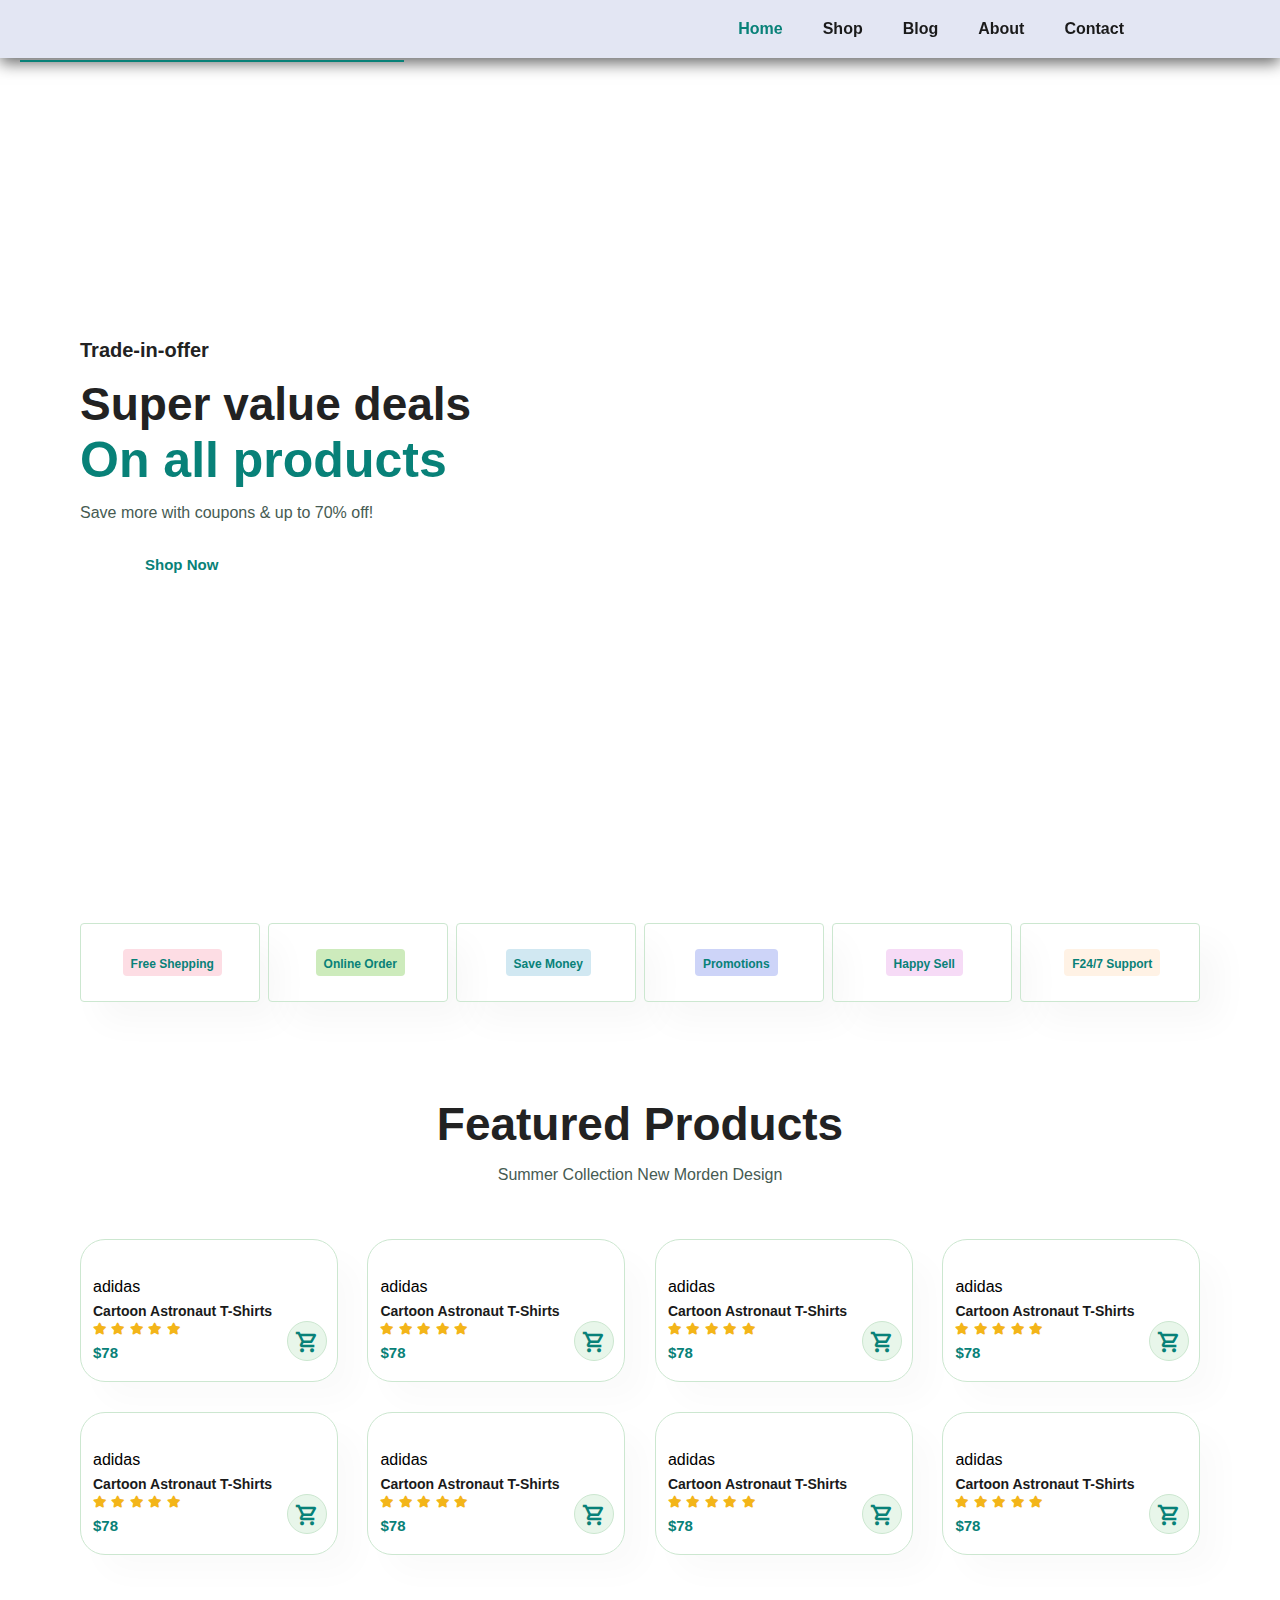
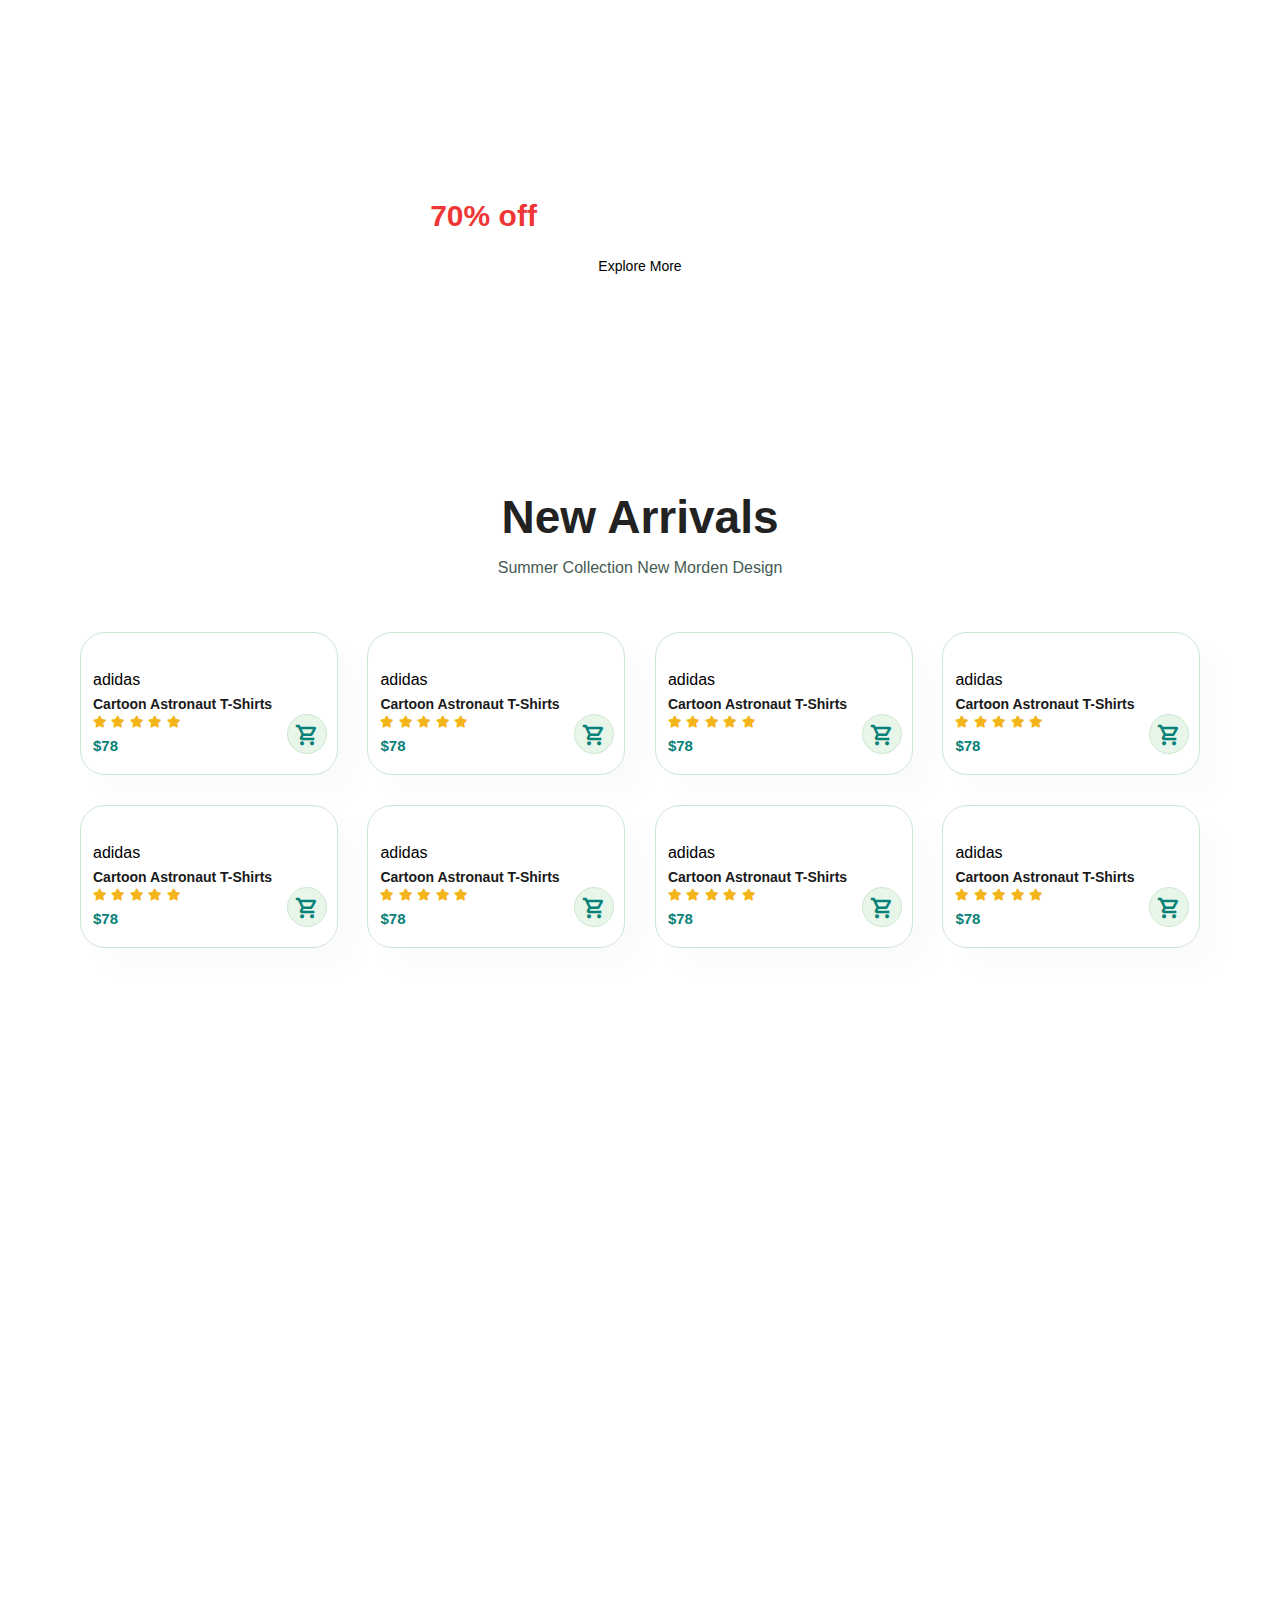
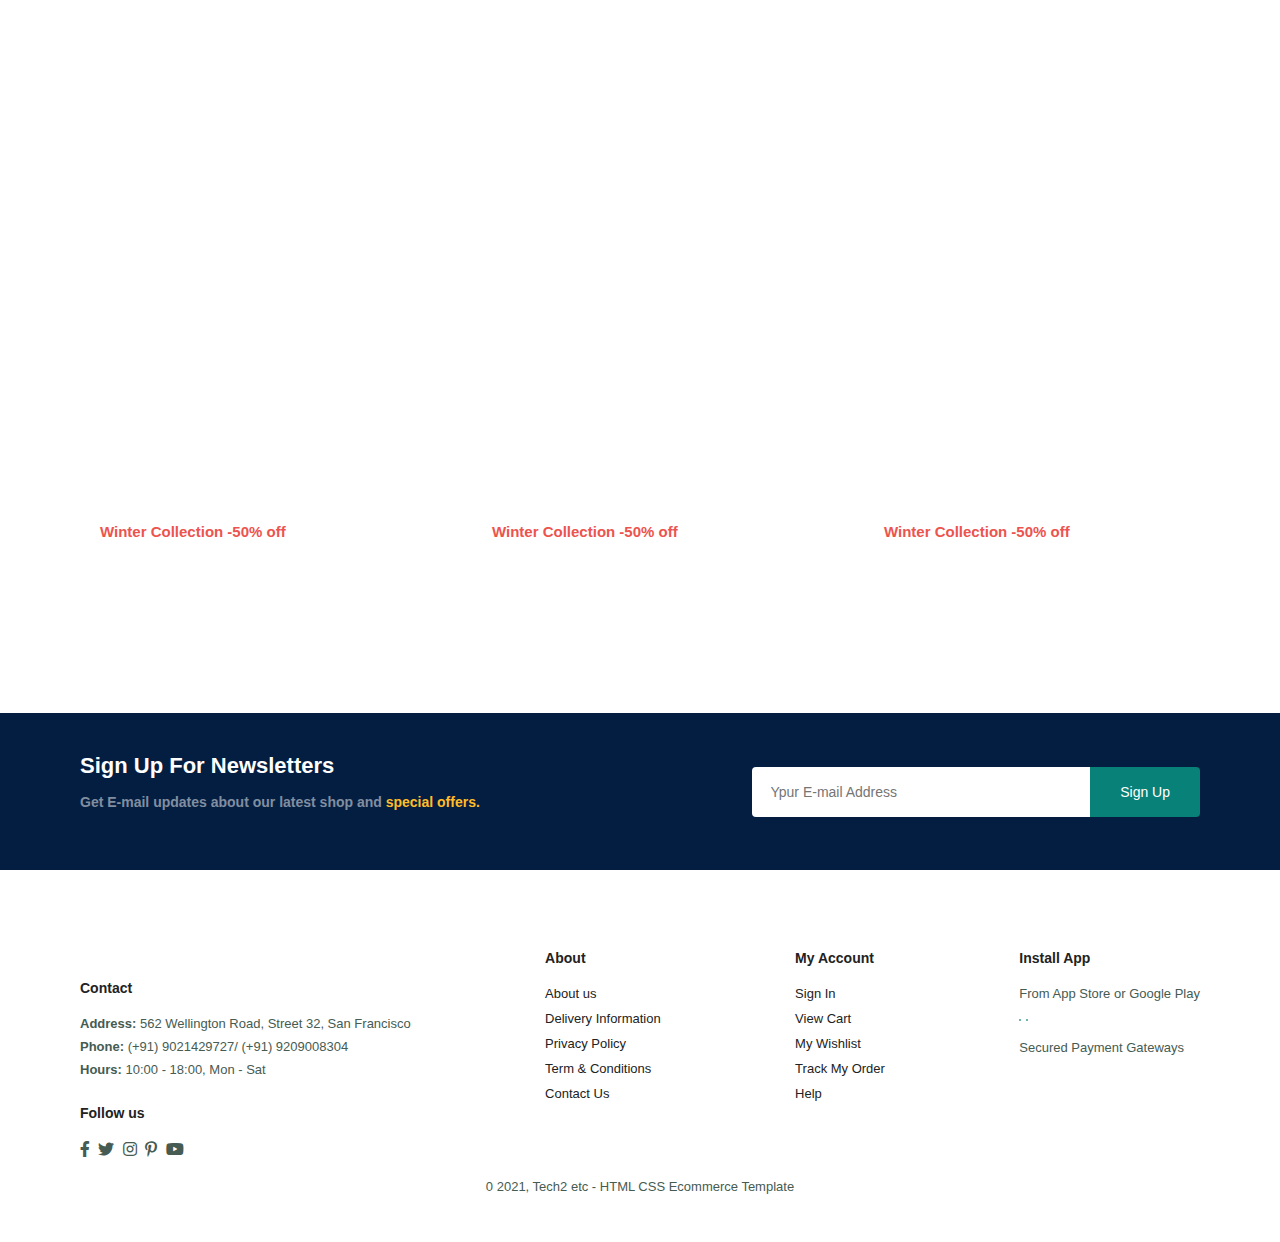
==== Index.html @ 3bfd76d8 "Add files via upload" ====
<!DOCTYPE html>
<html lang="en">
<head>
    <meta charset="UTF-8">
    <meta name="viewport" content="width=device-width, initial-scale=1.0">
    <link rel="stylesheet" href="https://fonts.googleapis.com/css2?family=Material+Symbols+Outlined" />
    <link rel="stylesheet" href="https://pro.fontawesome.com/releases/v5.10.0/css/all.css" />
    <link rel="stylesheet" href="E-com.css">
    <title>Document</title>
</head>
<body>
    <section id="header">
        <a href="#"><img src="img/logo.png" class="logo" alt=""></a>

        <div>
            <ul id="navbar">
                <li><a class="active" href="E-com.html">Home</a></li>
                <li><a href="shop.html">Shop</a></li>
                <li><a href="blog.html">Blog</a></li>
                <li><a href="about.html">About</a></li>
                <li><a href="contact.html">Contact</a></li>
                <li id="lg-bag"><a href="cart.html"><i class="far fa-shopping-bag"></i></a></li>
                <a href="#" id="close"><i class="far fa-times"></i></a>
            </ul>
        </div>

        <div id="mobile">
            <a href="cart.html"><i class="far fa-shopping-bag"></i></a>
            <i id="bar" class="fas fa-outdent"></i>
        </div>
    </section>

    <section id="hero">
        <h4>Trade-in-offer</h4>
        <h2>Super value deals</h2>
        <h1>On all products</h1>
        <p>Save more with coupons & up to 70% off!</p>
        <button>Shop Now</button>
    </section>

    <section id="feature" class="section-p1">
        <div class="fe-box">
            <img src="/img/features/f1.png" alt="">
            <h6>Free Shepping</h6>
        </div>

        <div class="fe-box">
            <img src="/img/features/f2.png" alt="">
            <h6>Online Order</h6>
        </div>

        <div class="fe-box">
            <img src="/img/features/f3.png" alt="">
            <h6>Save Money</h6>
        </div>

        <div class="fe-box">
            <img src="/img/features/f4.png" alt="">
            <h6>Promotions</h6>
        </div>

        <div class="fe-box">
            <img src="/img/features/f5.png" alt="">
            <h6>Happy Sell</h6>
        </div>

        <div class="fe-box">
            <img src="/img/features/f6.png" alt="">
            <h6>F24/7 Support</h6>
        </div>
    </section>

    <section id="product1" class="section-p1">
        <h2>Featured Products</h2>
        <p>Summer Collection New Morden Design</p>
        <div class="pro-container">
            <div class="pro">
                <img src="/img/products/f1.jpg" alt="">
                <div class="des">
                    <span>adidas</span>
                    <h5>Cartoon Astronaut T-Shirts</h5>
                    <div class="star">
                        <i class="fas fa-star"></i>
                        <i class="fas fa-star"></i>
                        <i class="fas fa-star"></i>
                        <i class="fas fa-star"></i>
                        <i class="fas fa-star"></i>
                    </div>
                    <h4>$78</h4>
                </div>
                <a href="#"><span class="material-symbols-outlined Cart">
                    shopping_cart
                    </span></a>
            </div>

            <div class="pro">
                <img src="/img/products/f2.jpg" alt="">
                <div class="des">
                    <span>adidas</span>
                    <h5>Cartoon Astronaut T-Shirts</h5>
                    <div class="star">
                        <i class="fas fa-star"></i>
                        <i class="fas fa-star"></i>
                        <i class="fas fa-star"></i>
                        <i class="fas fa-star"></i>
                        <i class="fas fa-star"></i>
                    </div>
                    <h4>$78</h4>
                </div>
                <a href="#"><span class="material-symbols-outlined Cart">
                    shopping_cart
                    </span></a>
            </div>

            <div class="pro">
                <img src="/img/products/f3.jpg" alt="">
                <div class="des">
                    <span>adidas</span>
                    <h5>Cartoon Astronaut T-Shirts</h5>
                    <div class="star">
                        <i class="fas fa-star"></i>
                        <i class="fas fa-star"></i>
                        <i class="fas fa-star"></i>
                        <i class="fas fa-star"></i>
                        <i class="fas fa-star"></i>
                    </div>
                    <h4>$78</h4>
                </div>
                <a href="#"><span class="material-symbols-outlined Cart">
                    shopping_cart
                    </span></a>
            </div>

            <div class="pro">
                <img src="/img/products/f4.jpg" alt="">
                <div class="des">
                    <span>adidas</span>
                    <h5>Cartoon Astronaut T-Shirts</h5>
                    <div class="star">
                        <i class="fas fa-star"></i>
                        <i class="fas fa-star"></i>
                        <i class="fas fa-star"></i>
                        <i class="fas fa-star"></i>
                        <i class="fas fa-star"></i>
                    </div>
                    <h4>$78</h4>
                </div>
                <a href="#"><span class="material-symbols-outlined Cart">
                    shopping_cart
                    </span></a>
            </div>

            <div class="pro">
                <img src="/img/products/f5.jpg" alt="">
                <div class="des">
                    <span>adidas</span>
                    <h5>Cartoon Astronaut T-Shirts</h5>
                    <div class="star">
                        <i class="fas fa-star"></i>
                        <i class="fas fa-star"></i>
                        <i class="fas fa-star"></i>
                        <i class="fas fa-star"></i>
                        <i class="fas fa-star"></i>
                    </div>
                    <h4>$78</h4>
                </div>
                <a href="#"><span class="material-symbols-outlined Cart">
                    shopping_cart
                    </span></a>
            </div>

            <div class="pro">
                <img src="/img/products/f6.jpg" alt="">
                <div class="des">
                    <span>adidas</span>
                    <h5>Cartoon Astronaut T-Shirts</h5>
                    <div class="star">
                        <i class="fas fa-star"></i>
                        <i class="fas fa-star"></i>
                        <i class="fas fa-star"></i>
                        <i class="fas fa-star"></i>
                        <i class="fas fa-star"></i>
                    </div>
                    <h4>$78</h4>
                </div>
                <a href="#"><span class="material-symbols-outlined Cart">
                    shopping_cart
                    </span></a>
            </div>

            <div class="pro">
                <img src="/img/products/f7.jpg" alt="">
                <div class="des">
                    <span>adidas</span>
                    <h5>Cartoon Astronaut T-Shirts</h5>
                    <div class="star">
                        <i class="fas fa-star"></i>
                        <i class="fas fa-star"></i>
                        <i class="fas fa-star"></i>
                        <i class="fas fa-star"></i>
                        <i class="fas fa-star"></i>
                    </div>
                    <h4>$78</h4>
                </div>
                <a href="#"><span class="material-symbols-outlined Cart">
                    shopping_cart
                    </span></a>
            </div>

            <div class="pro">
                <img src="/img/products/f8.jpg" alt="">
                <div class="des">
                    <span>adidas</span>
                    <h5>Cartoon Astronaut T-Shirts</h5>
                    <div class="star">
                        <i class="fas fa-star"></i>
                        <i class="fas fa-star"></i>
                        <i class="fas fa-star"></i>
                        <i class="fas fa-star"></i>
                        <i class="fas fa-star"></i>
                    </div>
                    <h4>$78</h4>
                </div>
                <a href="#"><span class="material-symbols-outlined Cart">
                    shopping_cart
                    </span></a>
            </div>

        </div>
    </section>

    <section id="banner" class="section-m1">
        <h4>Repair Services</h4>
        <h2>Up to <span>70% off</span> - All T-Shirts & Accessories</h2>
        <button class="normal">Explore More</button>
    </section>

    <section id="product1" class="section-p1">
        <h2>New Arrivals</h2>
        <p>Summer Collection New Morden Design</p>
        <div class="pro-container">
            <div class="pro">
                <img src="/img/products/n1.jpg" alt="">
                <div class="des">
                    <span>adidas</span>
                    <h5>Cartoon Astronaut T-Shirts</h5>
                    <div class="star">
                        <i class="fas fa-star"></i>
                        <i class="fas fa-star"></i>
                        <i class="fas fa-star"></i>
                        <i class="fas fa-star"></i>
                        <i class="fas fa-star"></i>
                    </div>
                    <h4>$78</h4>
                </div>
                <a href="#"><span class="material-symbols-outlined Cart">
                    shopping_cart
                    </span></a>
            </div>

            <div class="pro">
                <img src="/img/products/n2.jpg" alt="">
                <div class="des">
                    <span>adidas</span>
                    <h5>Cartoon Astronaut T-Shirts</h5>
                    <div class="star">
                        <i class="fas fa-star"></i>
                        <i class="fas fa-star"></i>
                        <i class="fas fa-star"></i>
                        <i class="fas fa-star"></i>
                        <i class="fas fa-star"></i>
                    </div>
                    <h4>$78</h4>
                </div>
                <a href="#"><span class="material-symbols-outlined Cart">
                    shopping_cart
                    </span></a>
            </div>

            <div class="pro">
                <img src="/img/products/n3.jpg" alt="">
                <div class="des">
                    <span>adidas</span>
                    <h5>Cartoon Astronaut T-Shirts</h5>
                    <div class="star">
                        <i class="fas fa-star"></i>
                        <i class="fas fa-star"></i>
                        <i class="fas fa-star"></i>
                        <i class="fas fa-star"></i>
                        <i class="fas fa-star"></i>
                    </div>
                    <h4>$78</h4>
                </div>
                <a href="#"><span class="material-symbols-outlined Cart">
                    shopping_cart
                    </span></a>
            </div>

            <div class="pro">
                <img src="/img/products/n4.jpg" alt="">
                <div class="des">
                    <span>adidas</span>
                    <h5>Cartoon Astronaut T-Shirts</h5>
                    <div class="star">
                        <i class="fas fa-star"></i>
                        <i class="fas fa-star"></i>
                        <i class="fas fa-star"></i>
                        <i class="fas fa-star"></i>
                        <i class="fas fa-star"></i>
                    </div>
                    <h4>$78</h4>
                </div>
                <a href="#"><span class="material-symbols-outlined Cart">
                    shopping_cart
                    </span></a>
            </div>

            <div class="pro">
                <img src="/img/products/n5.jpg" alt="">
                <div class="des">
                    <span>adidas</span>
                    <h5>Cartoon Astronaut T-Shirts</h5>
                    <div class="star">
                        <i class="fas fa-star"></i>
                        <i class="fas fa-star"></i>
                        <i class="fas fa-star"></i>
                        <i class="fas fa-star"></i>
                        <i class="fas fa-star"></i>
                    </div>
                    <h4>$78</h4>
                </div>
                <a href="#"><span class="material-symbols-outlined Cart">
                    shopping_cart
                    </span></a>
            </div>

            <div class="pro">
                <img src="/img/products/n6.jpg" alt="">
                <div class="des">
                    <span>adidas</span>
                    <h5>Cartoon Astronaut T-Shirts</h5>
                    <div class="star">
                        <i class="fas fa-star"></i>
                        <i class="fas fa-star"></i>
                        <i class="fas fa-star"></i>
                        <i class="fas fa-star"></i>
                        <i class="fas fa-star"></i>
                    </div>
                    <h4>$78</h4>
                </div>
                <a href="#"><span class="material-symbols-outlined Cart">
                    shopping_cart
                    </span></a>
            </div>

            <div class="pro">
                <img src="/img/products/n7.jpg" alt="">
                <div class="des">
                    <span>adidas</span>
                    <h5>Cartoon Astronaut T-Shirts</h5>
                    <div class="star">
                        <i class="fas fa-star"></i>
                        <i class="fas fa-star"></i>
                        <i class="fas fa-star"></i>
                        <i class="fas fa-star"></i>
                        <i class="fas fa-star"></i>
                    </div>
                    <h4>$78</h4>
                </div>
                <a href="#"><span class="material-symbols-outlined Cart">
                    shopping_cart
                    </span></a>
            </div>

            <div class="pro">
                <img src="/img/products/n8.jpg" alt="">
                <div class="des">
                    <span>adidas</span>
                    <h5>Cartoon Astronaut T-Shirts</h5>
                    <div class="star">
                        <i class="fas fa-star"></i>
                        <i class="fas fa-star"></i>
                        <i class="fas fa-star"></i>
                        <i class="fas fa-star"></i>
                        <i class="fas fa-star"></i>
                    </div>
                    <h4>$78</h4>
                </div>
                <a href="#"><span class="material-symbols-outlined Cart">
                    shopping_cart
                    </span></a>
            </div>

        </div>
    </section>

    <section id="sm-banner" class="section-p1">
        <div class="banner-box">
            <h4>Crazy deals</h4>
            <h2>buy 1 get 1 free</h2>
            <span>The best classic dress is on sale at cara</span>
            <button class="white">Learn More</button>
        </div>

        <div class="banner-box banner-box2">
            <h4>Spring/Summer</h4>
            <h2>Upcomming season</h2>
            <span>The best classic dress is on sale at cara</span>
            <button class="white">Collection</button>
        </div>
    </section>

    <section id="banner3">
        <div class="banner-box">
            <h2>SEASONAL SALE</h2>
            <h3>Winter Collection -50% off</h3>
        </div>

        <div class="banner-box banner-box2">
            <h2>SEASONAL SALE</h2>
            <h3>Winter Collection -50% off</h3>
        </div>

        <div class="banner-box banner-box3">
            <h2>SEASONAL SALE</h2>
            <h3>Winter Collection -50% off</h3>
        </div>
    </section>

    <section id="newsletter" class="section-p1 section-m1">
        <div class="newstext">
            <h4>Sign Up For Newsletters</h4>
            <p>Get E-mail updates about our latest shop and <span>special offers.</span></p>
        </div>
        <div class="form">
            <input type="text" placeholder="Ypur E-mail Address">
            <button class="normal">Sign Up</button>
        </div>
    </section>

    <footer class="section-p1">
        <div class="col">
            <img class="logo" src="img/logo.png" alt="">
            <h4>Contact</h4>
            <p><strong>Address: </strong> 562 Wellington Road, Street 32, San Francisco</p>
            <p><strong>Phone: </strong>(+91) 9021429727/ (+91) 9209008304</p>
            <p><strong>Hours: </strong>10:00 - 18:00, Mon - Sat</p>

            <div class="follow">
                <h4>Follow us</h4>
                <div class="icon">
                    <i class="fab fa-facebook-f"></i>
                    <i class="fab fa-twitter"></i>
                    <i class="fab fa-instagram"></i>
                    <i class="fab fa-pinterest-p"></i>
                    <i class="fab fa-youtube"></i>
                </div>
            </div>
        </div>

        <div class="col">
            <h4>About</h4>
            <a href="#">About us</a>
            <a href="#">Delivery Information</a>
            <a href="#">Privacy Policy</a>
            <a href="#">Term & Conditions</a>
            <a href="#">Contact Us</a>
        </div>

        <div class="col">
            <h4>My Account</h4>
            <a href="#">Sign In</a>
            <a href="#">View Cart</a>
            <a href="#">My Wishlist</a>
            <a href="#">Track My Order</a>
            <a href="#">Help</a>
        </div>

        <div class="col install">
            <h4>Install App</h4>
            <p>From App Store or Google Play</p>
            <div class="row">
                <img src="img/pay/app.jpg" alt="">
                <img src="img/pay/play.jpg" alt="">
            </div>
            <p>Secured Payment Gateways</p>
            <img src="img/pay/pay.png" alt="">
        </div>

        <div class="copyright">
            <p>0 2021, Tech2 etc - HTML CSS Ecommerce Template</p>
        </div>
    </footer>

</body>
<script src="E-com.js"></script>
</html>
---- E-com.css ----
@import url('https://fonts.googleapis.com/css2?family=League+Spartan:wght@100..900&family=Poppins:ital,wght@0,100;0,200;0,300;0,400;0,500;0,600;0,700;0,800;0,900;1,100;1,200;1,300;1,400;1,500;1,600;1,700;1,800;1,900&family=Press+Start+2P&display=swap');
*{
    margin: 0;
    padding: 0;
    box-sizing: border-box;
    font-family: 'Spartan', sans-serif;
}

h1{
    font-size: 50px;
    list-style: 64px;
    color: #222;
}

h2{
    font-size: 46px;
    list-style: 54px;
    color: #222;
}

h4{
    font-size: 20px;
    color: #222;
}

h6{
    font-size: 12px;
    font-weight: 700;
}

p{
    font-size: 16px;
    color: #465b52;
    margin: 15px 0 20px 0;
}

.section-p1{
    padding: 40px 80px;
}

.section-m1{
    margin: 40px 0;
}

button.normal{
    font-size: 14px;
    font-size: 600;
    padding: 15px 30px;
    color: #000;
    background-color: #fff;
    border-radius: 4px;
    cursor: pointer;
    border: none;
    outline: none;
    transition: 0.2s;
}

button.white{
    font-size: 13px;
    font-size: 600;
    padding: 11px 18px;
    color: #fff;
    background-color: transparent;
    cursor: pointer;
    border: 1px solid #fff;
    outline: none;
    transition: 0.2s;
}

body{
    width: 100%;
}


#header{
    display: flex;
    align-items: center;
    justify-content: space-between;
    padding: 20px 80px;
    background: #E3E6F3;
    box-shadow: 0 5px 15px rgba(0, 0, 0, 0.60);
    z-index: 999;
    position: sticky;
    top: 0;
    left: 0;
}

#navbar{
    display: flex;
    align-items: center;
    justify-content: center;
    
}

#navbar li{
    list-style: none;
    padding: 0 20px;
}

#navbar li a{
    text-decoration: none;
    font-size: 16px;
    font-weight: 600;
    color: #1a1a1a;
    transition: 0.3s ease;
}

#navbar li a:hover,
#navbar li a.active{
    color: #088178;
}

#navbar li a.active::after,
#navbar li a.active::after{
    content: "";
    width: 30%;
    height: 2px;
    background: #088178;
    position: absolute;
    bottom: -4px;
    left: 20px;
}

#mobile{
    display: none;
    align-items: center;
}


/* Home page */

#hero{
    background: url('img/hero4.png');
    height: 90vh;
    width: 100%;
    background-size: cover;
    background-position: top 25% right 0;
    padding: 0 80px;
    display: flex;
    flex-direction: column;
    align-items: flex-start;
    justify-content: center;
}

#hero h4{
    padding-bottom: 15px;
}
#hero h1{
    color: #088178;
}
#hero button{
    background-image: url('img/button.png');
    background-color: transparent;
    color: #088178;
    border: 0;
    padding: 14px 80px 14px 65px;
    background-repeat: no-repeat;
    cursor: pointer;
    font-weight: 700;
    font-size: 15px;

}


#feature{
     display: flex;
     align-items: center;
     justify-content: space-between;
     flex-wrap: wrap;
}

#feature .fe-box{
    width: 180px;
    text-align: center;
    padding: 25px 15px;
    box-shadow: 20px 20px 34px rgba(0, 0, 0, 0.03);
    border: 1px solid #cce7d0;
    border-radius: 4px;
    margin: 15px 0;
}
#feature .fe-box:hover{
    box-shadow: 10px 10px 54px rgba(70, 62, 221, 0.01);
}

#feature .fe-box img{
    width: 100%;
    margin-bottom: 10px;
}

#feature .fe-box h6{
    display: inline-block;
    padding: 9px 8px 6px 8px;
    line-height: 1;
    border-radius: 4px;
    color: #088178;
    background-color: #fddde4;
}

#feature .fe-box:nth-child(2) h6{
    background-color: #cdebbc;
}
#feature .fe-box:nth-child(3) h6{
    background-color: #d1e8f2;
}
#feature .fe-box:nth-child(4) h6{
    background-color: #cdd4f8;
}
#feature .fe-box:nth-child(5) h6{
    background-color: #f6dbf6;
}
#feature .fe-box:nth-child(6) h6{
    background-color: #fff2e5;
}

#product1{
    text-align: center;
}

#product1 .pro-container{
    display: flex;
    justify-content: space-between;
    padding-top: 20px;
    flex-wrap: wrap;
}

#product1 .pro{
width: 23%;
min-width: 250px;
padding: 10px 12px;
border: 1px solid #cce7d0;
border-radius: 25px;
cursor: pointer;
box-shadow: 20px 20px 30px rgba(0, 0, 0, 0.02);
margin: 15px 0;
transition: 0.2s ease;
position: relative;
}

#product1 .pro:hover{
    box-shadow: 20px 20px 30px rgba(0, 0, 0, 0.06);
}

#product1 .pro img{
    width: 100%;
    border-radius: 20px;
}

#product1 .pro .des{
text-align: start;
padding: 10px 0;
}

#product1 .pro .des .ad{
    color: #606063;
    font-size: 12px;
}

#product1 .pro .des h5{
    padding-top: 7px;
    color: #1a1a1a;
    font-size: 14px;
}

#product1 .pro .des i{
    font-size: 12px;
    color: rgb(243, 181, 25);
}

#product1 .pro .des h4{
    padding-top: 7px;
    font-size: 15px;
    font-weight: 700;
    color: #088178;
}

#product1 .pro .Cart{
    width: 40px;
    height: 40px;
    line-height: 40px;
    border-radius: 50px;
    background-color: #e8f6ea;
    font-weight: 600;
    color: #088178;
    border: 1px solid #cce7d0;
    position: absolute;
    bottom: 20px;
    right: 10px;
}

#banner{
    display: flex;
    justify-content: center;
    align-items: center;
    flex-direction: column;
    text-align: center;
    background-image: url('img/banner/b2.jpg');
    width: 100%;
    height: 40vh;
    background-size: cover;
    background-position: center;
}
#banner h4{
    color: #fff;
    font-size: 16px;
}
#banner h2{
    color: #fff;
    font-size: 30px;
    padding: 10px 0;
}
#banner h2 span{
    color: #ef3636;
} 
#banner button:hover{
    background: #088178;
    color: #fff;
}

#sm-banner{
    display: flex;
    justify-content: space-between;
    flex-wrap: wrap;
}

#sm-banner .banner-box{
    display: flex;
    justify-content: center;
    align-items: flex-start;
    flex-direction: column;
    background-image: url('img/banner/b17.jpg');
    width: 580px;
    height: 50vh;
    background-size: cover;
    background-position: center;
    padding: 30px;
}

#sm-banner .banner-box2{
    background-image: url('img/banner/b10.jpg');
}
#sm-banner h4{
    color: #fff;
    font-size: 20px;
    font-weight: 300;
}
#sm-banner h2{
    color: #fff;
    font-size: 28px;
    font-weight: 800;
}
#sm-banner span{
    color: #fff;
    font-size: 14px;
    font-weight: 500;
    padding-bottom: 15px;
}

#sm-banner .banner-box:hover button{
    background-color: #088178;
    border: 1px solid #088178;
}

#banner3{
    display: flex;
    justify-content: space-between;
    flex-wrap: wrap;
    padding: 0 80px;
}

#banner3 .banner-box{
    display: flex;
    justify-content: center;
    align-items: flex-start;
    justify-content: center;
    flex-direction: column;
    background-image: url('img/banner/b7.jpg');
    min-width: 30%;
    height: 30vh;
    background-size: cover;
    background-position: center;
    padding: 20px;
    margin-bottom: 20px;
}

#banner3 .banner-box2{
    background-image: url('img/banner/b4.jpg');
}
#banner3 .banner-box3{
    background-image: url('img/banner/b18.jpg');
}

#banner3 h2{
    color: #fff;
    font-weight: 900;
    font-size: 22px;
}

#banner3 h3{
    color: #ec544e;
    font-weight: 800;
    font-size: 15px;
}

#newsletter{
    display: flex;
    justify-content: space-between;
    flex-wrap: wrap;
    align-items: center;
    background-image: url('img/banner/b14.png');
    background-repeat: no-repeat;
    background-position: 20% 30%;
    background-color: #041e42;
    
}

#newsletter .form{
    display: flex;
    width: 40%;
}

#newsletter h4{
    font-size: 22px;
    font-weight: 700;
    color: #fff;
}
#newsletter p{
    font-size: 14px;
    font-weight: 600;
    color: #818ea0;
}
#newsletter p span{
    color: #ffbd27;
}
#newsletter input{
    height: 3.125rem;
    padding: 0 1.25em;
    font-size: 14px;
    width: 100%;
    border: 1px solid transparent;
    border-radius: 4px;
    outline: none;
    border-top-right-radius: 0;
    border-bottom-right-radius: 0;
}
#newsletter button{
    background-color: #088178;
    color: #fff;
    white-space: nowrap;
    border-top-left-radius: 0;
    border-bottom-left-radius: 0;
}

footer{
    display: flex;
    flex-wrap: wrap;
    justify-content: space-between;
}
footer .col{
    display: flex;
    flex-direction: column;
    align-items:flex-start;
    margin-bottom: 20px;
}

footer .logo{
    margin-bottom: 30px;
}

footer h4{
    font-size: 14px;
    padding-bottom: 20px;
}

footer p{
    font-size: 13px;
    margin: 0 0 8px 0;
}
footer a{
    font-size: 13px;
    text-decoration: none;
    color: #222;
    margin-bottom: 10px;
}
footer .follow{
    margin-top: 20px;
}
footer .follow i{
    color: #465b52;
    padding-right: 4px;
    cursor: pointer;
}

footer .install .row img{
    border: 1px solid #088178;
    border-radius: 6px;
}

footer .install img{
    margin: 10px 0 15px 0;
}
footer .follow i:hover,
footer a:hover{
    color: #088178;
}

footer .copyright{
    width: 100%;
    text-align: center;
}
#close{
    display: none;
}


#page-header{
    background-image: url('img/banner/b1.jpg');
    width: 100%;
    height: 40vh;
    background-size: cover;
    display: flex;
    justify-content: center;
    padding: 14px;
    flex-direction: column;
    text-align: center;
}

#page-header.blog-header{
    background-image: url('img/banner/b19.jpg');
}

#page-header.about-header{
    background-image: url('img/about/banner.png');
}

#page-header h2,
#page-header p{
    color: #fff;
}

#pagination{
    text-align: center;
}
#pagination a{
    text-decoration: none;
    background-color: #088178;
    padding: 15px 20px;
    border-radius: 4px;
    color: #fff;
    font-weight: 600;
}

#pagination a i{
    font-size: 16px;
    font-weight: 600;
}

#prodetails{
    display: flex;
    margin-top: 20px;
}

#prodetails .single-pro-image{
    width: 40%;
    margin-right: 50px;
}

.small-img-group{
    display: flex;
    justify-content: space-between;
}

.small-img-col{
    flex-basis: 24%;
    cursor: pointer;
}

#prodetails .single-pro-detail{
    width: 50%;
    padding-top: 30px;
}

#prodetails .single-pro-detail h4{
    padding: 40px 0 20px 0;
}

#prodetails .single-pro-detail h2{
    font-size: 26px;
}

#prodetails .single-pro-detail select{
    display: block;
    padding: 5px 10px;
    margin-bottom: 10px;
}

#prodetails .single-pro-detail input{
    padding-left: 10px;
    width: 50px;
    height: 47px;
    font-size: 16px;
    margin-right: 10px;
}

#prodetails .single-pro-detail input:focus{
    outline: none;
}

#prodetails .single-pro-detail span{
    line-height: 25px;
}

#prodetails .single-pro-detail button{
    background-color: #088178;
    color: #fff;
}


#blog{
    padding: 150px 150px 0 150px;
}

#blog .blog-box{
    display: flex;
    align-items: center;
    width: 100%;
    position: relative;
    padding-bottom: 90px;
}

#blog .blog-img{
    width: 50%;
    margin-right: 40px;
}

#blog img{
    width: 100%;
    height: 300px;
    object-fit: cover;
}

#blog .blog-details{
    width: 50%;
}

#blog .blog-details a{
    text-decoration: none;
    font-size: 11px;
    color: #000;
    font-weight: 700;
    position: relative;
    transition: 0.3s;
}

#blog .blog-details a::after{
    content: "";
    width: 50px;
    height: 1px;
    background-color: #000;
    position: absolute;
    top: 4px;
    right: -60px;
}

#blog .blog-details a:hover{
    color: #088178;
}

#blog .blog-details a:hover:after{
    background-color: #088178;
}

#blog .blog-box h1{
    position: absolute;
    top: -40px;
    left: 0;
    font-size: 70px;
    font-weight: 700;
    color: #c9cbce;
    z-index: -9;
}

#about-head{
    display: flex;
    align-items: center;
}

#about-head img{
    width: 50%;
    height: auto;
}

#about-head div{
    padding-left: 40px;
}

#about-app{
    text-align: center;
}

#about-app .video{
    width: 70%;
    height: 100%;
    margin: 30px auto 0 auto;
}

#about-app .video video{
    width: 100%;
    height: 100%;
    border-radius: 20px;
}

#contact-details{
    display: flex;
    align-items: center;
    justify-content: space-between;
}

#contact-details details{
    width: 40%;
}

#contact-details details span,
#form-details form{
    font-size: 12px;
}

#contact-details details h2,
#form-details form h2{
    font-size: 26px;
    line-height: 35px;
    padding: 20px 0;
}

#contact-details details h3{
    font-size: 16px;
    padding-bottom: 15px;
}

#contact-details details li{
    list-style: none;
    display: flex;
    padding: 10px 0;
}

#contact-details details li i{
    font-size: 14px;
    padding-right: 22px;
}

#contact-details details li p{
    font-size: 14px;
    margin: 0;
}

#contact-details .map{
    width: 55%;
    height: 400px;
}

#contact-details .map iframe{
    width: 100%;
    height: 100%;
}


#form-details{
    display: flex;
    justify-content: space-between;
    margin: 30px;
    padding: 80px;
    border: 1px solid #e1e1e1;
}


#form-details form{
    width: 65%;
    display: flex;
    flex-direction: column;
    align-items: flex-start;
}

#form-details form input,
#form-details form textarea{
    width: 100%;
    padding: 12px 15px;
    outline: none;
    margin-bottom: 20px;
    border: 1px solid #e1e1e1;
}

#form-details form button{
    background-color: #088178;
    color: #fff;
}


#form-details .people div{
    padding-bottom: 25px;
    display: flex;
    align-items: flex-start;
}

#form-details .people div img{
    width: 65px;
    height: 65px;
    object-fit: cover;
    margin-right: 15px;
}

#form-details .people div p{
    margin: 0;
    font-size: 13px;
    line-height: 25px;
}

#form-details .people div p span{
    display: block;
    font-size: 16px;
    font-weight: 600;
    color: #000;
}


#cart table{
    width: 100%;
    border-collapse: collapse;
    table-layout: fixed;
    white-space: nowrap;
}

#cart table img{
    width: 70px;
}

#cart table td:nth-child(1){
    width: 100px;
    text-align: center;
}

#cart table td:nth-child(2){
    width: 150px;
    text-align: center;
}

#cart table td:nth-child(3){
    width: 250px;
    text-align: center;
}

#cart table td:nth-child(4),
#cart table td:nth-child(5),
#cart table td:nth-child(6){
    width: 150px;
    text-align: center;
}


#cart{
    overflow-x: auto;
}

#cart table td:nth-child(5) input{
    width: 70%;
    padding: 10px 5px 10px 15px;
}

#cart table thead{
    border: 1px solid #e2e9e1;
    border-left: none;
    border-right:none;
}

#cart table thead td{
    font-weight: 700;
    text-transform: uppercase;
    font-size: 30px;
    padding: 18px 0;
}

#cart table tbody tr td{
    padding-top: 15px;
}

#cart table tbody td{
    font-size: 13px;
}

#cart-add{
    display: flex;
    flex-wrap: wrap;
    justify-content: space-between;
}

#coupon{
    width: 50%;
    margin-bottom: 30px;
}

#coupon h3,
#subtotal h3{
    padding-bottom: 15px;
}


#coupon input{
    padding: 10px 20px;
    outline: none;
    width: 60%;
    margin-right: 10px;
    border: 1px solid #e2e9e1;
}


#coupon  button{
    background-color: #088178;
    color: #fff;
    padding: 12px 20px;
}

#subtotal  button{
    background-color: #088178;
    color: #fff;
    padding: 12px 20px;
}

#subtotal{
    width: 50%;
    margin-bottom: 30px;
    border: 1px solid #e2e9e1;
    padding: 30px;
}


#subtotal table{
    border-collapse: collapse;
    width: 100%;
    margin-bottom: 20px;
}


#subtotal table td{
    width: 50%;
    border: 1px solid #e2e9e1;
    padding: 10px;
    font-size: 13px;
}


@media (max-width:799px) {

    .section-p1{
        padding: 40px 40px;
    }
    #navbar{
        display: flex;
        flex-direction: column;
        align-items: flex-start;
        justify-content: flex-start;
        position: fixed;
        top: 0;
        right: -300px;
        height: 100vh;
        width: 300px;
        background-color: #E3E6F3;
        box-shadow: 0 40px 60px rgba(0, 0, 0, 0.1);
        padding: 80px 0 0 10px;
        transition: 0.3s;
    }

    #navbar.active{
        right: 0px;
    }

    #navbar li{
        margin-bottom: 25px;
    }

    #mobile{
        display: flex;
        align-items: center;
    }
    #mobile i{
        color: #1a1a1a;
        font-size: 24px;
        padding-left: 20px;
    }

    #close{
        display: inline;
        text-decoration: none;
        position: absolute;
        top: 30px;
        left: 30px;
        color: #222;
        font-size: 24px;
    }
    #lg-bag{
        display: none;
    }

    #hero{
        height: 70vh;
        padding: 0 80px;
        background-position: top 30% right 30%;
    }
    #feature{
        justify-content: center;
    }

    #feature .fe-box{
        margin: 15px 15px;
    }

    #product1 .pro-container{
        justify-content: center;
    }

    #product1 .pro{
        margin: 15px;
    }

    #banner{
        height: 20vh;
    }

    #sm-banner .banner-box{
        min-width: 100%;
        height: 30vh;
    }

    #banner3{
        padding: 0 40px;
    }

    #banner3 .banner-box{
        width: 28%;
    }

    #newsletter .form{
        width: 70%;
    }

    #form-details{
        padding: 40px;
    }

    #form-details form{
        width: 50%;
    }
}

@media (max-width: 477px) {
    #header{
        padding: 10px 30px;
    }

    .section-p1{
        padding: 20px;
    }

    h1{
        font-size: 38px;
    }

    h2{
        font-size: 32px;
    }
    #hero{
        padding: 0 20px;
        background-position: 55%;
    }

    #feature{
        justify-content: space-between;
    }
    #feature .fe-box{
        width: 155px;
        margin: 0 0 15px 0;
    }

    #product1 .pro{
        width: 100%;
    }

    #banner{
        height: 40vh;
    }

    #sm-banner .banner-box{
        height: 40vh;
    }
    #sm-banner .banner-box2{
        margin-top: 20px;
    }

    #banner3{
        padding: 0 20px;
    }
    #banner3 .banner-box{
        width: 100%;
    }

    #newsletter{
        padding: 40px 20px;
    }

    #newsletter .form{
        width: 100%;
    }
    footer .copyright{
        text-align: start;
    }

    #prodetails{
        display: flex;
        flex-direction: column;
    }

    #prodetails .single-pro-image{
        width: 100%;
        margin-right: 0px;
    }

    #prodetails .single-pro-detail{
        width: 100%;
    }

    #blog{
        padding: 100px 20px 0 20px;
    }

    #blog .blog-box{
        display: flex;
        flex-direction: column;
        align-items: flex-start;
    }

    #blog .blog-img{
        width: 100%;
        margin-right: 0px;
        margin-bottom: 30px;
    }

    #blog .blog-details{
        width: 100%;
    }


    #about-head{
        flex-direction: column;
    }

    #about-head img{
        width: 100%;
        margin-bottom: 20px;
    }
    #about-head div{
        padding-left: 0px;
    }
    #about-app .video{
        width: 100%;
    }

    #contact-details{
        flex-direction: column;
    }

    #contact-details .details{
        width: 100%;
        margin-bottom: 30px;
    }

    #contact-details .map{
        width: 100%;
    }

    #form-details{
        margin: 10px;
        padding: 30px 10px;
        flex-wrap: wrap;
    }

    #contact-details form{
        width: 100%;
        margin-bottom: 30px;
    }

    #contact-details h2{
        padding-bottom: 20px;
    }

    #contact-details h3{
        padding-bottom: 20px;
    }


    #cart-add{
        flex-direction: column;
    }

    #coupon{ 
        width: 100%;
    }

    #subtotal{
        width: 100%;
        padding: 20px;
    }

    #form-details{
        padding: 20px;
    }

    #form-details form{
        width: 100%;
        padding-bottom: 60px;
    }
}



@media (max-width: 320px) {
    #header{
        padding: 10px 30px;
    }

    .section-p1{
        padding: 20px;
    }

    h1{
        font-size: 32px;
    }

    h2{
        font-size: 25px;
    }

    p{
        
    font-size: 11px;
    }

    #hero {
        padding: 0 9px;
        background-position: 55%;
        background-size:cover;
        background-repeat: no-repeat;
    }

    #feature{
        justify-content: space-between;
    }
    #feature .fe-box{
        width: 130px;
        margin: 0 0 9px 0;
    }

    #banner{
        height: 50vh;
    }

    #sm-banner .banner-box{
        height: 50vh;
    }
    #sm-banner .banner-box2{
        margin-top: 30px;
    }

    #banner3{
        padding: 0 30px;
    }
    #banner3 .banner-box{
        width: 100%;
    }

    #prodetails{
        display: flex;
        flex-direction: column;
    }

    #prodetails .single-pro-image{
        width: 100%;
        margin-right: 0px;
    }

    #prodetails .single-pro-detail{
        width: 100%;
    }


    #contact-details h2{
        padding-bottom: 20px;
    }

    #contact-details h3{
        padding-bottom: 20px;
    }

    
    #about-head{
        flex-direction: column;
    }

    #about-head img{
        width: 100%;
        margin-bottom: 20px;
    }
    #about-head div{
        padding-left: 0px;
    }
    #about-app .video{
        width: 100%;
    }

    #form-details{
        padding: 20px;
    }

    #form-details form{
        width: 100%;
        padding-bottom: 60px;
    }

}
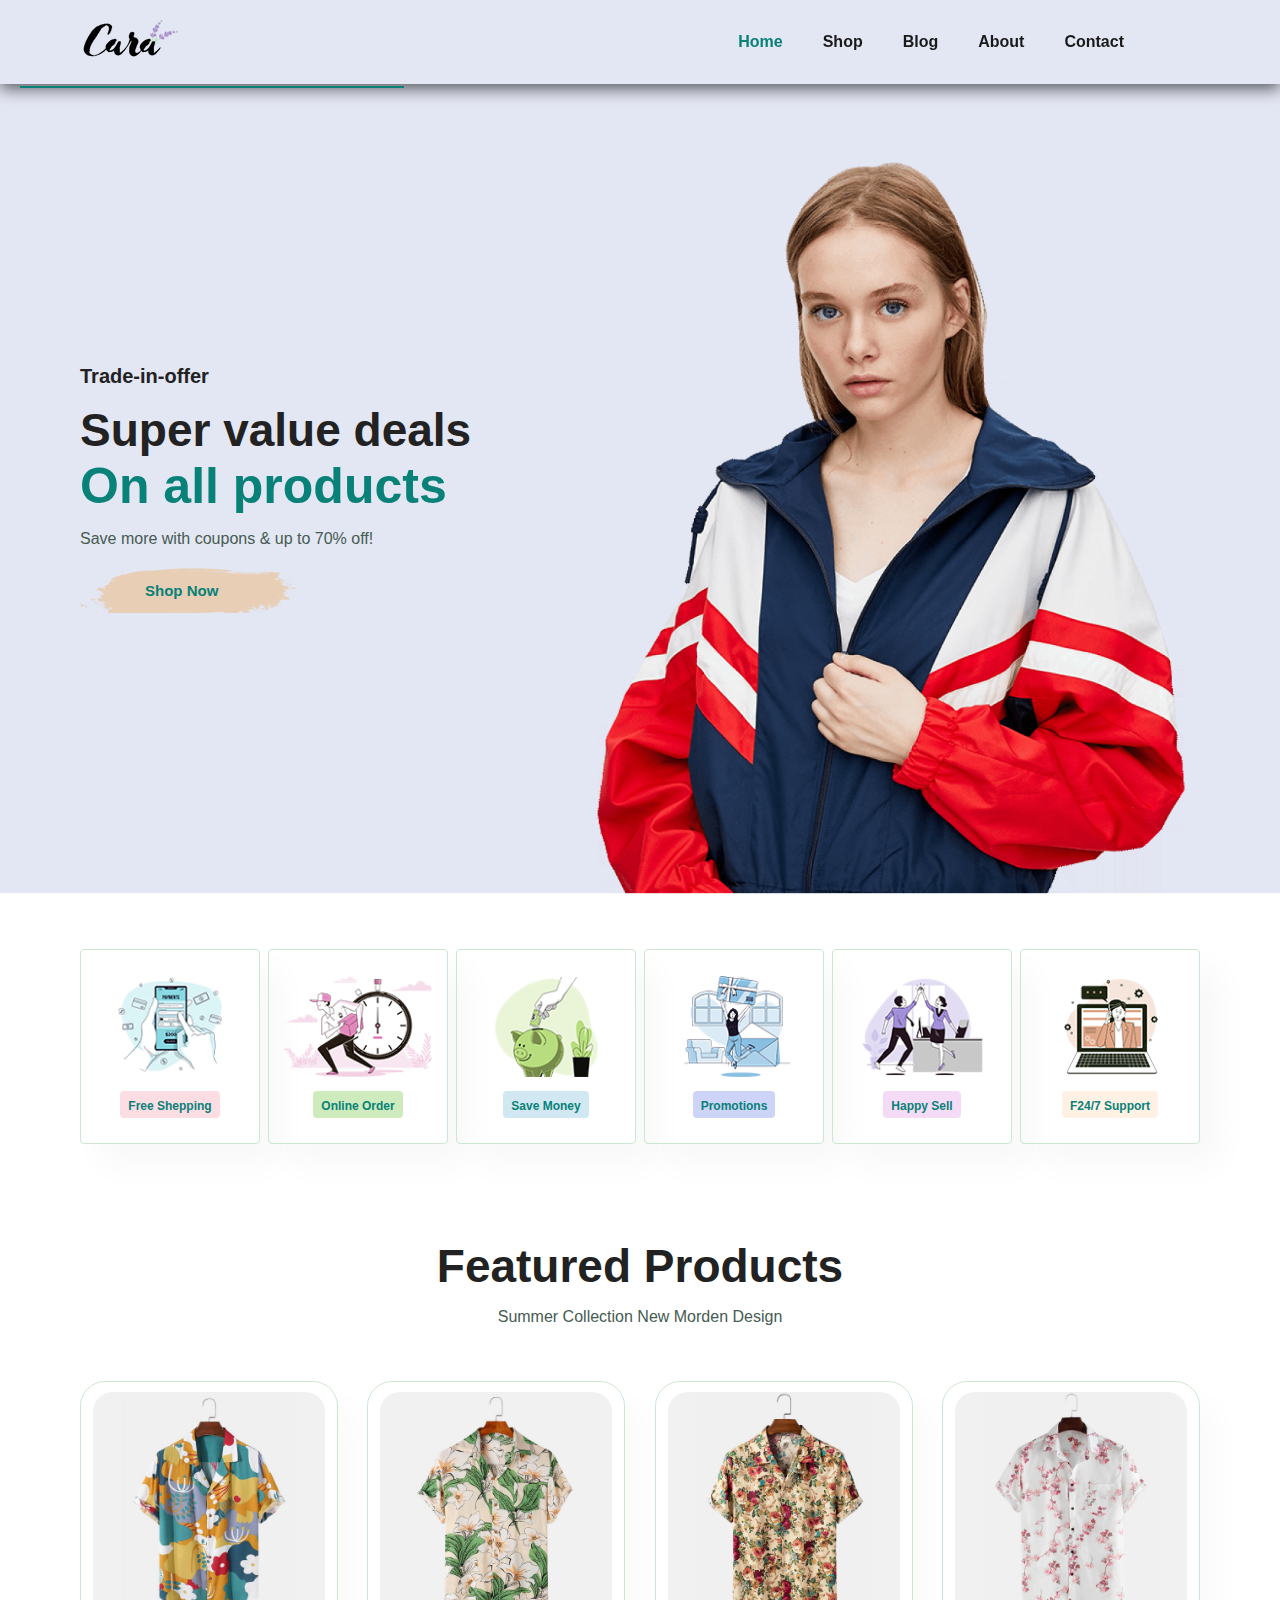
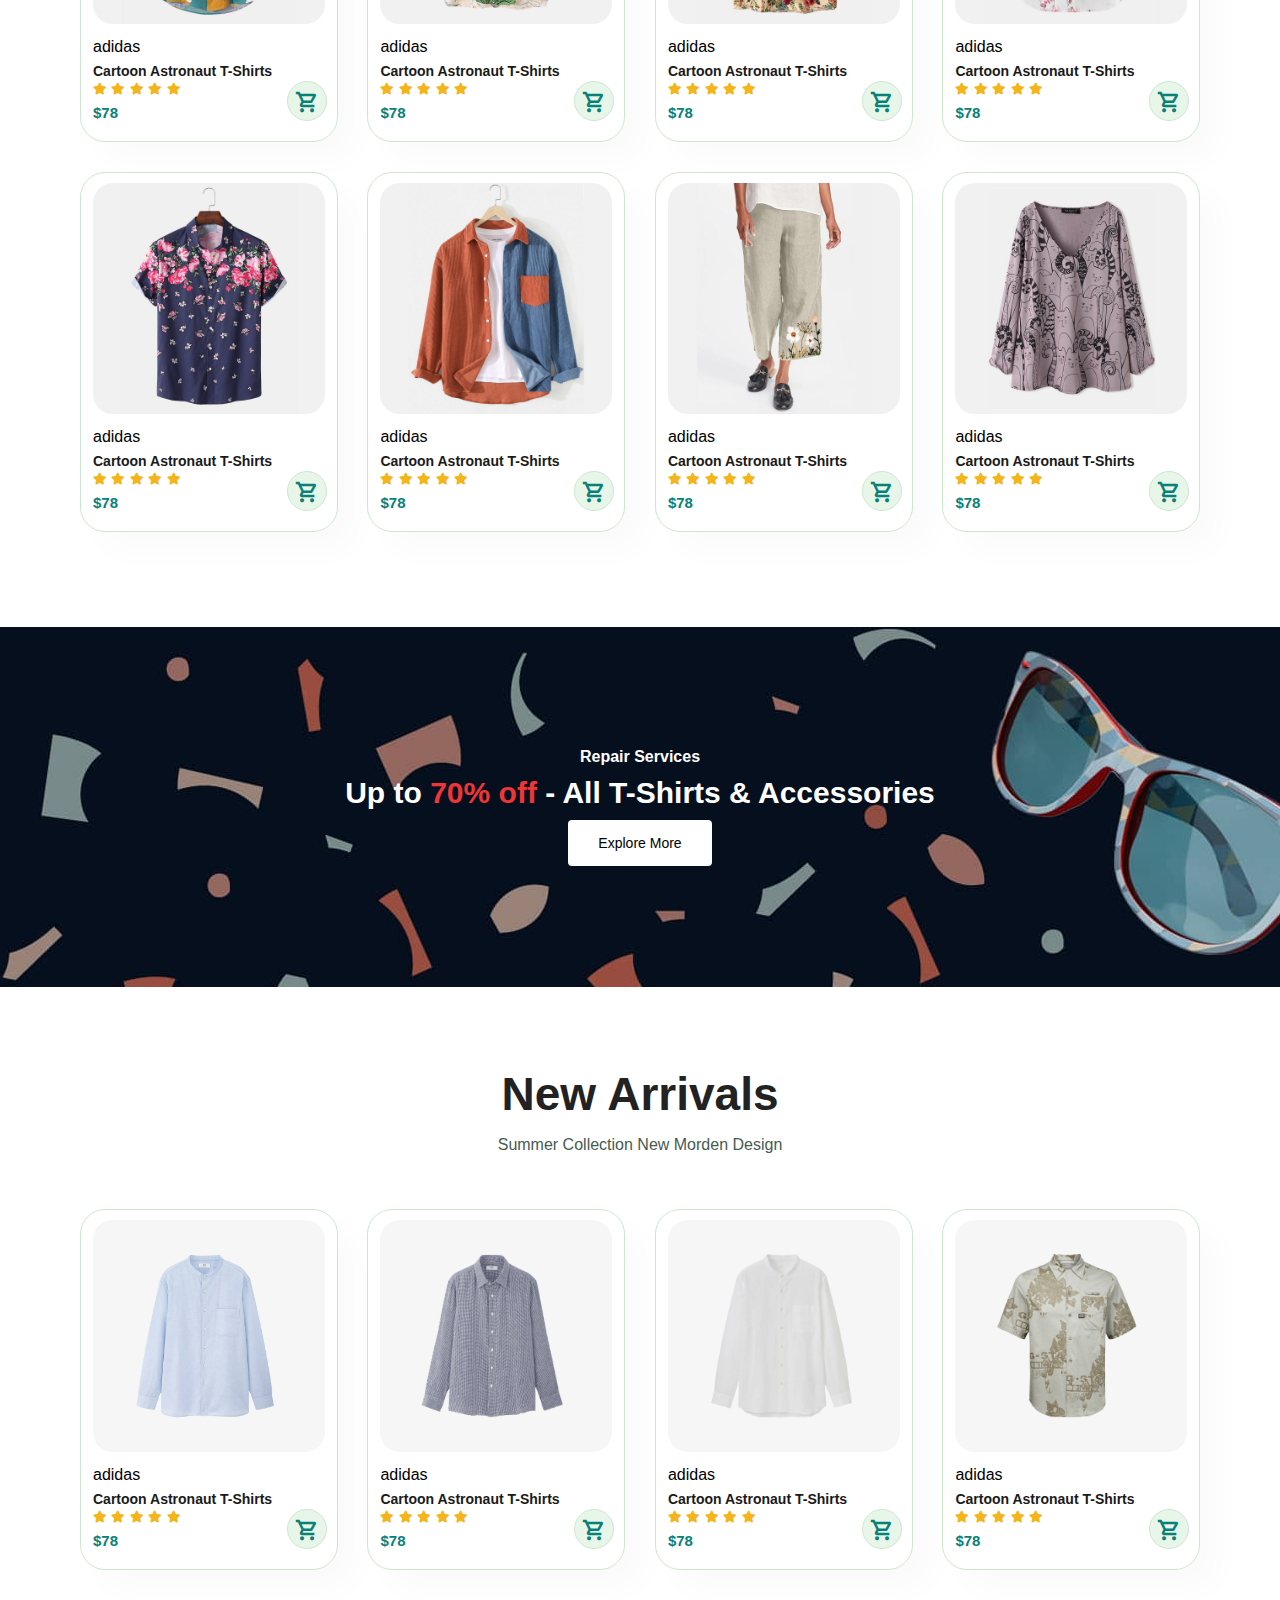
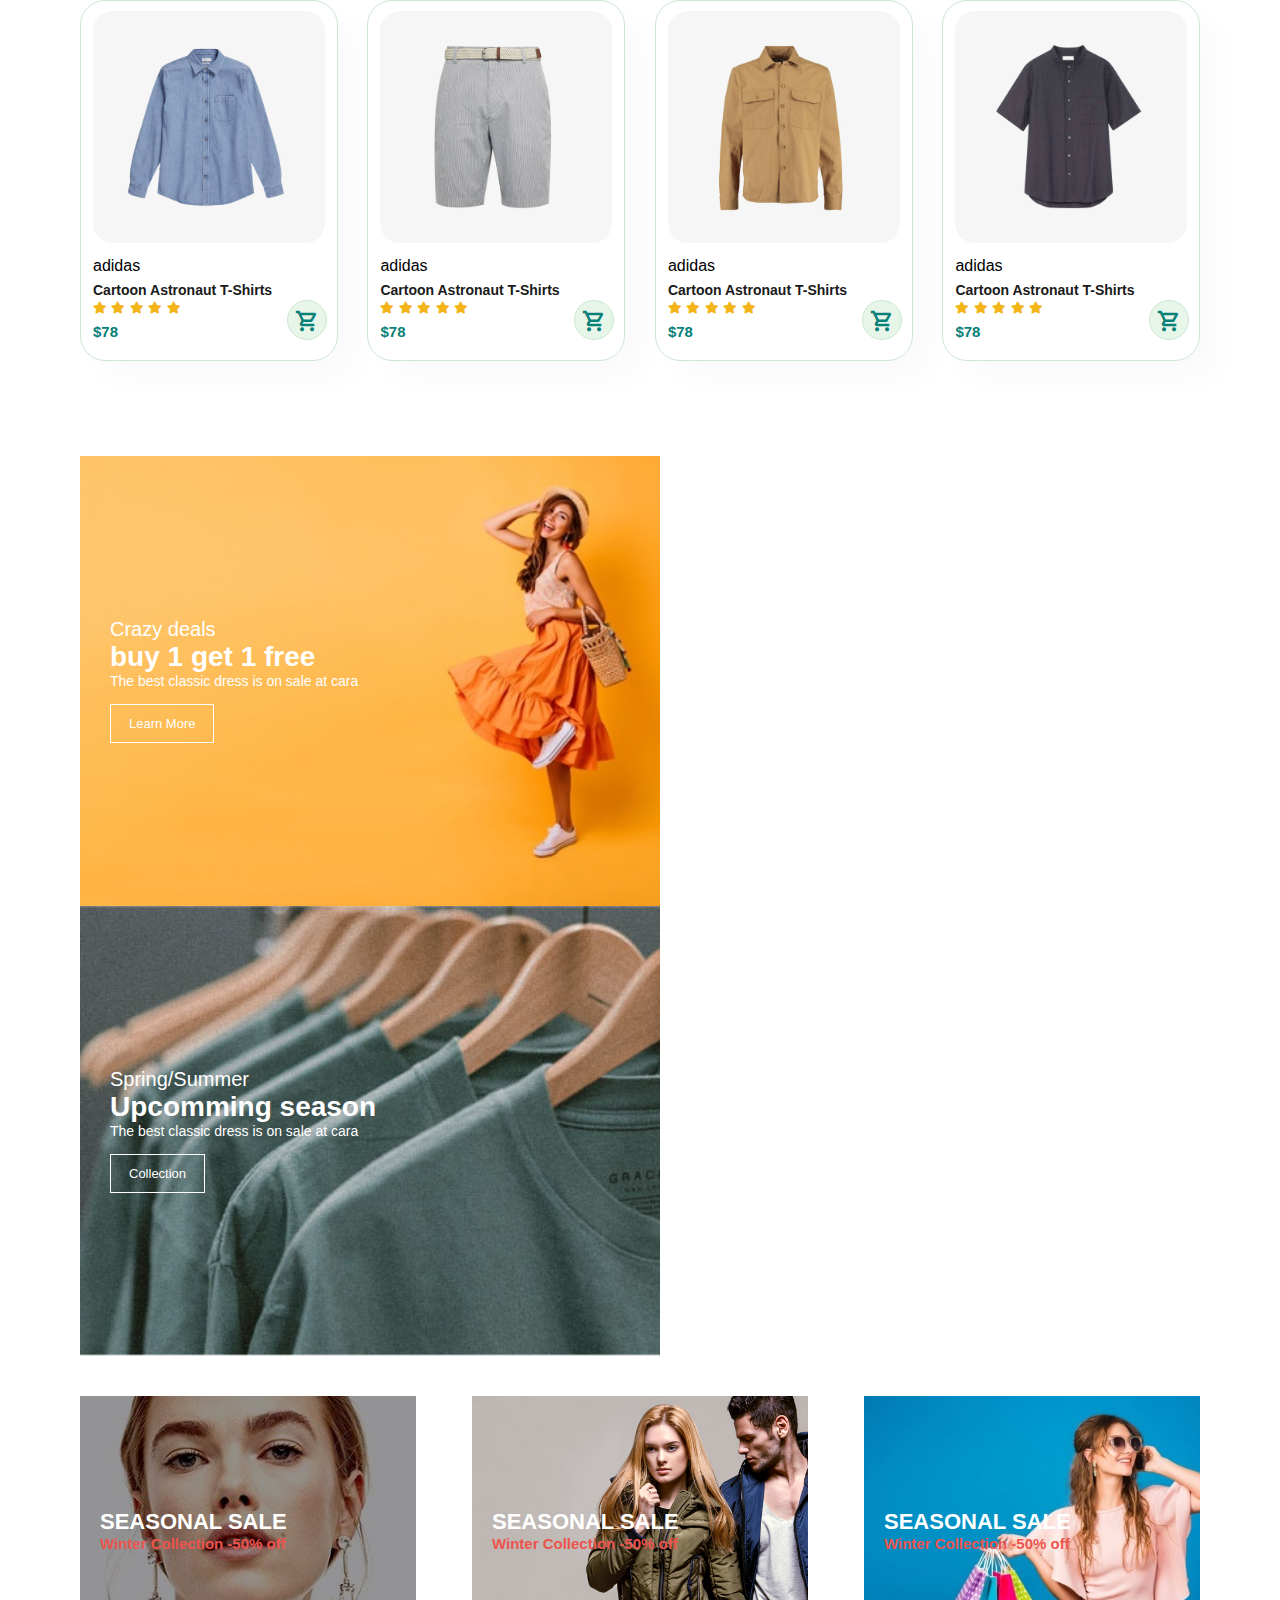
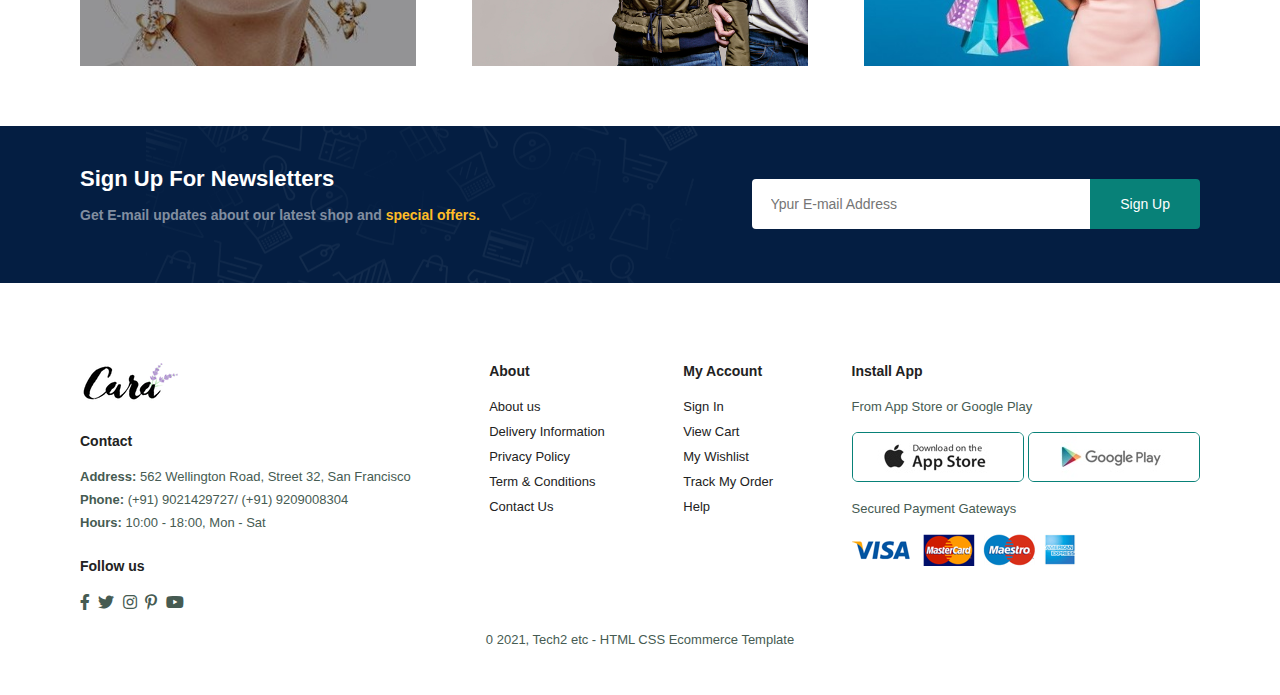
==== commit 4e40a972: "Update Index.html" ====
--- a/Index.html
+++ b/Index.html
@@ -14,7 +14,7 @@
 
         <div>
             <ul id="navbar">
-                <li><a class="active" href="E-com.html">Home</a></li>
+                <li><a class="active" href="Index.html">Home</a></li>
                 <li><a href="shop.html">Shop</a></li>
                 <li><a href="blog.html">Blog</a></li>
                 <li><a href="about.html">About</a></li>
@@ -494,4 +494,4 @@
 
 </body>
 <script src="E-com.js"></script>
-</html>+</html>
